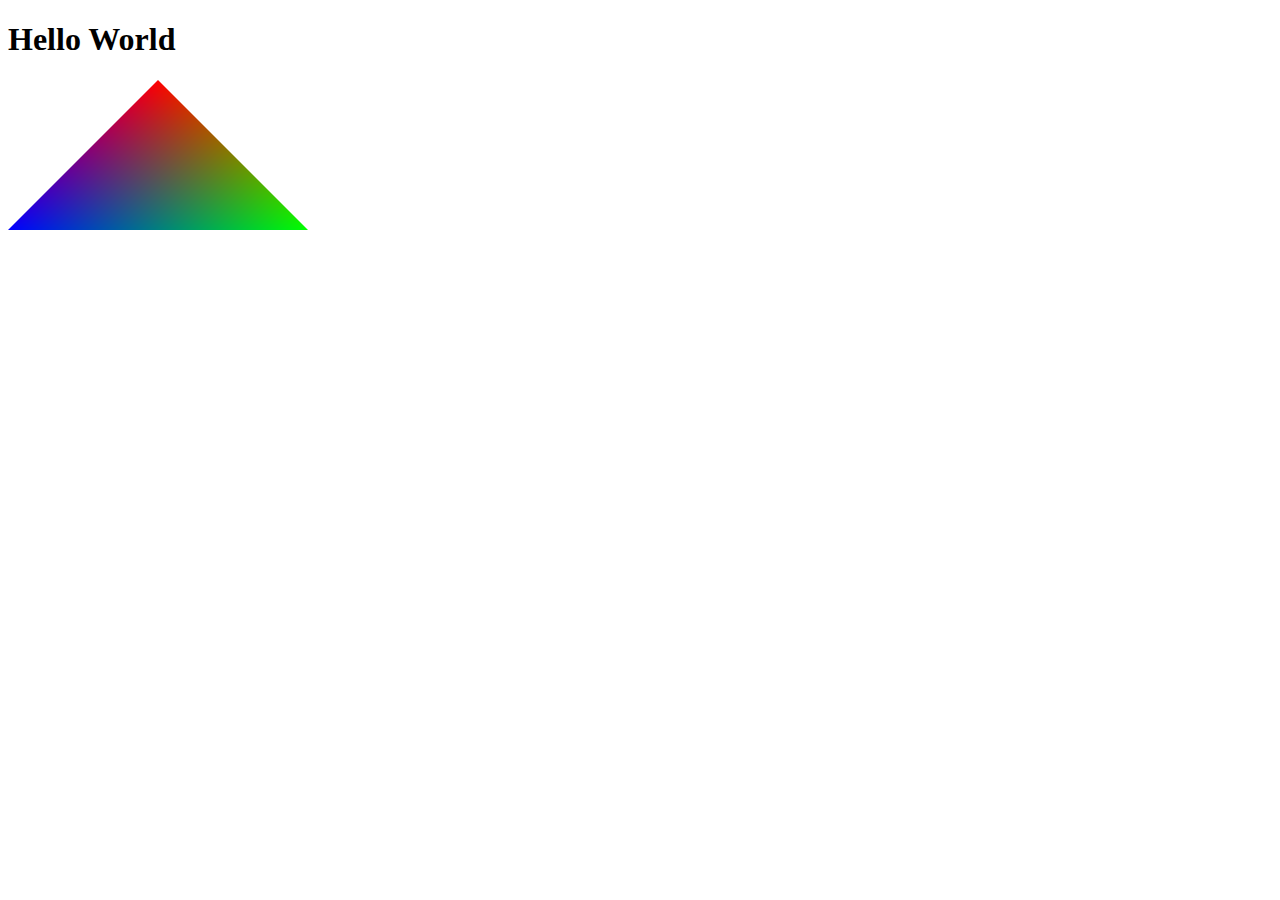
==== public/index.html @ 8523533d "build triangle and give it varying color" ====
<!DOCTYPE html>
<html lang="en">
<head>
  <meta charset="UTF-8">
  <meta http-equiv="X-UA-Compatible" content="IE=edge">
  <meta name="viewport" content="width=device-width, initial-scale=1.0">
  <title>Document</title>
  <script src="main.js" defer></script>
</head>
<body>
  <h1>Hello World</h1>
  <canvas id="main-canvas"></canvas>
</body>
</html>
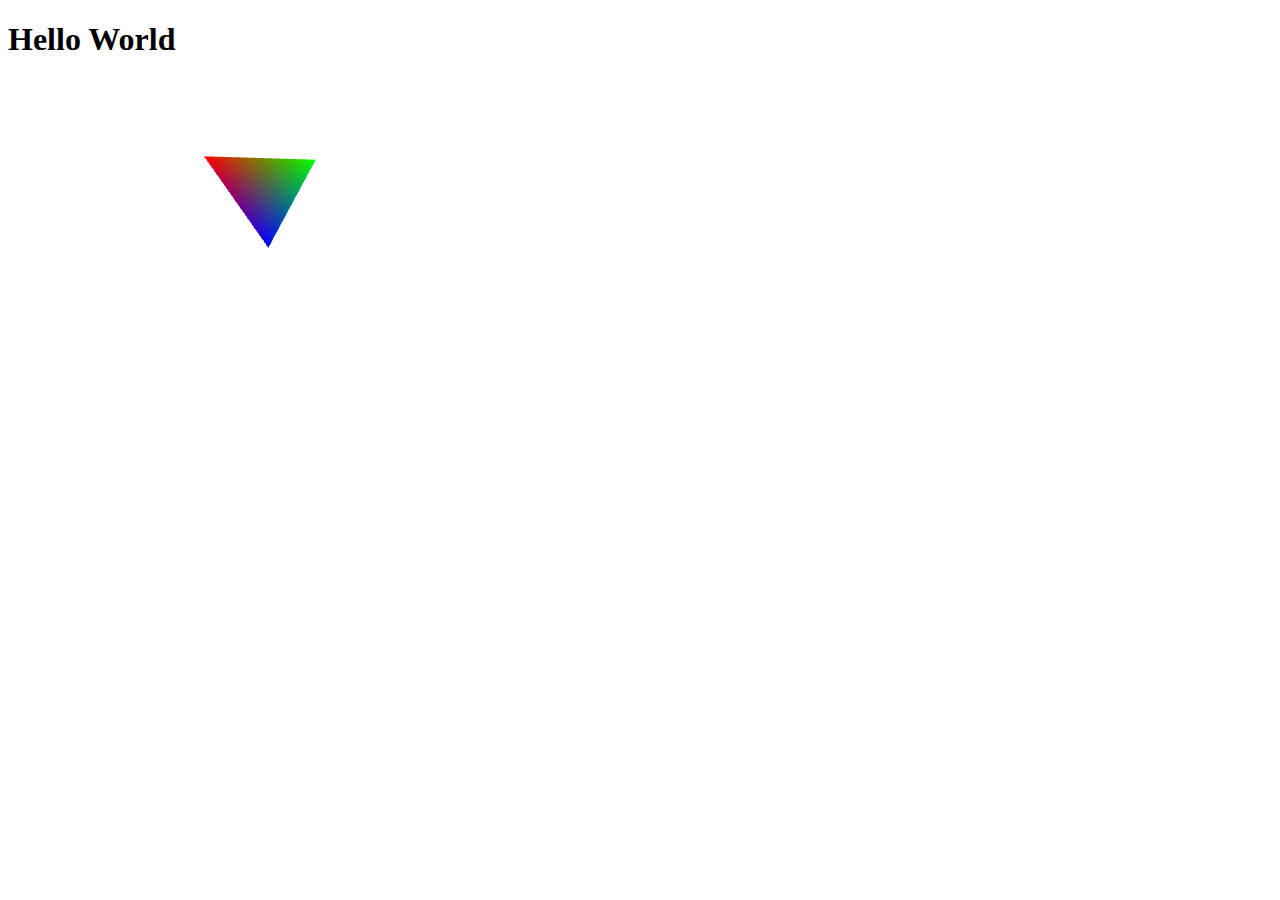
==== commit 1cd8a602: "get spinning triangle with matrix transformations" ====
--- a/public/index.html
+++ b/public/index.html
@@ -5,10 +5,12 @@
   <meta http-equiv="X-UA-Compatible" content="IE=edge">
   <meta name="viewport" content="width=device-width, initial-scale=1.0">
   <title>Document</title>
+
+  <script src="gl-matrix-min.js" defer></script>
   <script src="main.js" defer></script>
 </head>
 <body>
   <h1>Hello World</h1>
-  <canvas id="main-canvas"></canvas>
+  <canvas id="main-canvas" width="400px" height="400px"></canvas>
 </body>
 </html>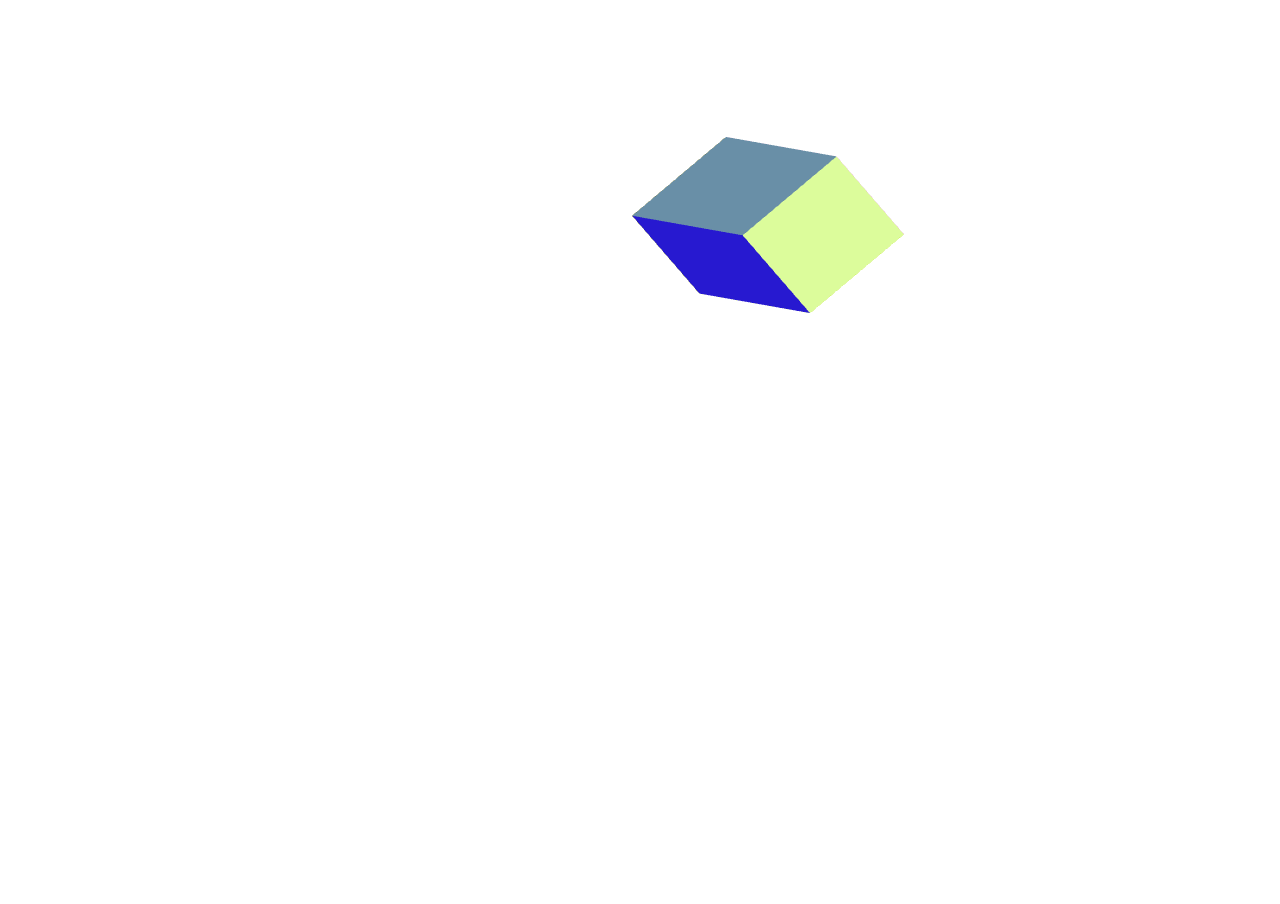
==== commit 1a436982: "now have rotating cube" ====
--- a/public/index.html
+++ b/public/index.html
@@ -6,11 +6,16 @@
   <meta name="viewport" content="width=device-width, initial-scale=1.0">
   <title>Document</title>
 
+  <link rel="stylesheet" type="text/css" media="screen" href="main.css" />
   <script src="gl-matrix-min.js" defer></script>
   <script src="main.js" defer></script>
 </head>
 <body>
-  <h1>Hello World</h1>
-  <canvas id="main-canvas" width="400px" height="400px"></canvas>
+  <canvas id="main-canvas"></canvas>
+  <script>
+    const _c = document.getElementById("main-canvas");
+    _c.width = window.innerWidth;
+    _c.height = window.innerHeight;
+</script>
 </body>
 </html>--- a/public/main.css
+++ b/public/main.css
@@ -0,0 +1,9 @@
+body {
+  margin: 0;
+}
+
+canvas {
+  /* border: 1px solid black; */
+  width: 100%;
+  height: 100%;
+}